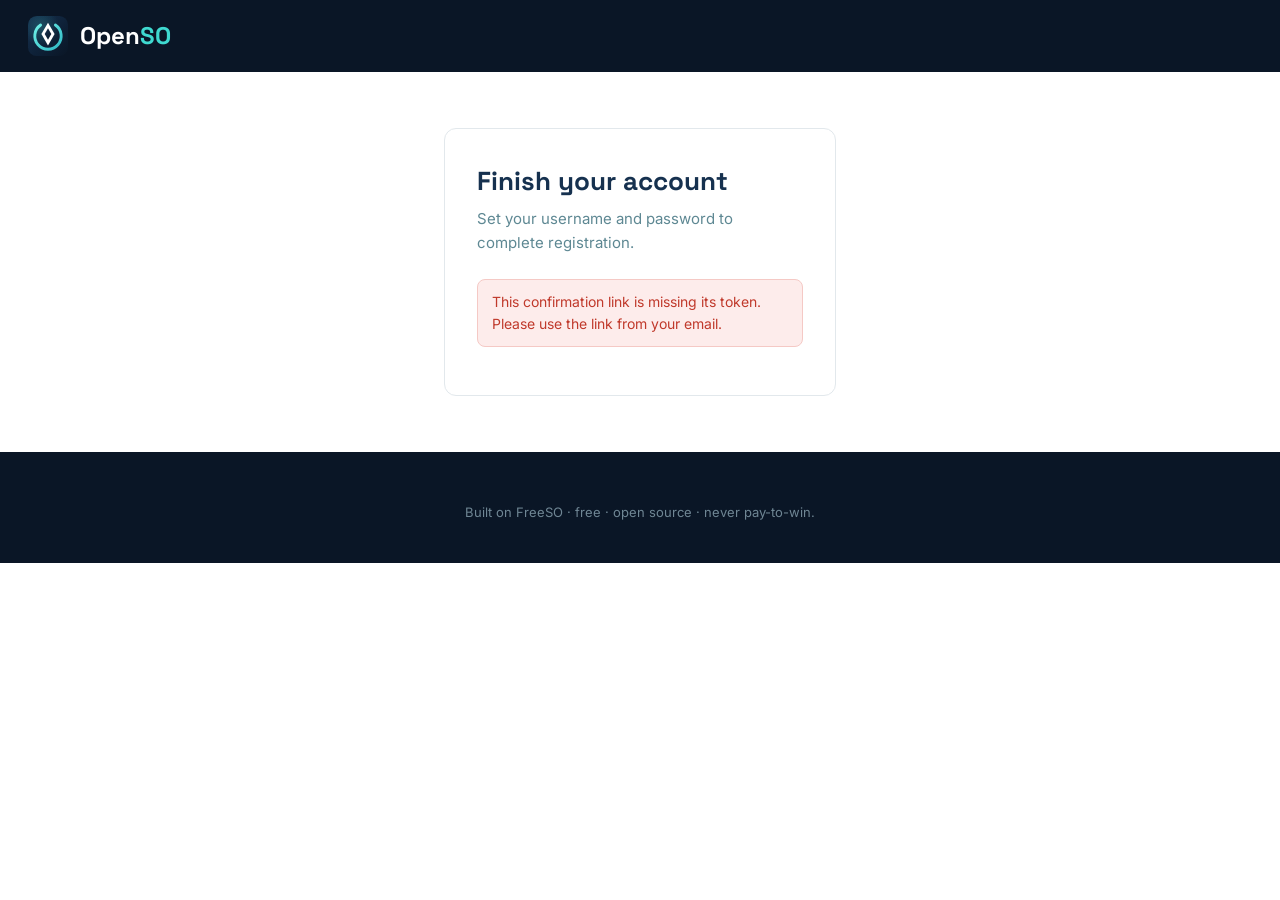
==== confirm.html @ 8fc51be3 "OpenSO website: dedicated root-layout repo + news/blog - Relocated from the prototype folder to its " ====
<!DOCTYPE html>
<html lang="en">
<head>
<meta charset="utf-8">
<meta name="viewport" content="width=device-width, initial-scale=1">
<title>Confirm your account — OpenSO</title>
<link rel="icon" href="assets/favicon-32.png" type="image/png">
<link rel="stylesheet" href="assets/styles.css">
</head>
<body>

<nav class="nav">
  <a class="brand" href="index.html">
    <img src="assets/icon.svg" alt="OpenSO logo">
    <span class="wm">Open<span class="so">SO</span></span>
  </a>
</nav>

<main class="auth-wrap">
  <div class="auth-card">
    <h1>Finish your account</h1>
    <p class="sub">Set your username and password to complete registration.</p>

    <div class="msg" id="msg"></div>

    <form id="confirm-form" novalidate>
      <div class="field">
        <label for="username">Username</label>
        <input type="text" id="username" name="username" autocomplete="username" required>
        <div class="hint">3–24 characters.</div>
      </div>
      <div class="field">
        <label for="password">Password</label>
        <input type="password" id="password" name="password" autocomplete="new-password" required>
      </div>
      <button type="submit" class="btn btn-primary btn-block" id="submit">Confirm &amp; create</button>
    </form>
  </div>
</main>

<footer class="footer">
  <div class="credit">Built on FreeSO · free · open source · never pay-to-win.</div>
</footer>

<script src="assets/openso.js"></script>
<script>
const token = opensoQuery("token");
const form = document.getElementById("confirm-form");
const msg  = document.getElementById("msg");
const btn  = document.getElementById("submit");

/* Prefill from the register step if it ran in this browser. */
const pu = sessionStorage.getItem("openso_pending_user");
const pp = sessionStorage.getItem("openso_pending_pass");
if (pu) document.getElementById("username").value = pu;
if (pp) document.getElementById("password").value = pp;

if (!token) {
  opensoMsg(msg, "error", "This confirmation link is missing its token. Please use the link from your email.");
  form.style.display = "none";
}

form.addEventListener("submit", async (e) => {
  e.preventDefault();
  opensoClear(msg);
  const username = document.getElementById("username").value.trim();
  const password = document.getElementById("password").value;
  if (!username || !password) { opensoMsg(msg,"error","Please fill in all the fields."); return; }

  btn.disabled = true; btn.textContent = "Confirming…";
  const r = await opensoPost("/userapi/registration/confirm", { username, password, token });
  if (r.ok) {
    sessionStorage.removeItem("openso_pending_user");
    sessionStorage.removeItem("openso_pending_pass");
    form.style.display = "none";
    opensoMsg(msg, "ok", "Your account is ready! Download the game and sign in to start playing.");
  } else {
    opensoMsg(msg, "error", r.message);
  }
  btn.disabled = false; btn.textContent = "Confirm & create";
});
</script>
</body>
</html>
---- assets/styles.css ----
/* OpenSO website — shared styles. Brand: navy + teal accent, Space Grotesk (logo) + Inter (UI). */
@import url('https://fonts.googleapis.com/css2?family=Inter:wght@400;500;600;700&family=Space+Grotesk:wght@600;700&display=swap');

:root{
  --accent:#3FD9D0;
  --accent-deep:#2FB8C4;
  --accent-ink:#073B3F;
  --navy-0:#16314F;
  --navy-1:#0E2138;
  --navy-2:#0A1626;
  --ink:#16314F;
  --text:#1c2b3a;
  --muted:#5E8893;
  --surface:#ffffff;
  --surface-2:#f4f7f8;
  --border:#e2e8ec;
  --danger:#c0392b;
  --success:#1d9e75;
  --radius:12px;
  --radius-sm:8px;
}

*{box-sizing:border-box}
html,body{margin:0;padding:0}
body{
  font-family:'Inter',system-ui,sans-serif;
  color:var(--text);
  background:var(--surface);
  line-height:1.6;
  -webkit-font-smoothing:antialiased;
}
a{color:var(--accent-deep);text-decoration:none}
a:hover{text-decoration:underline}

/* ---- top nav ---- */
.nav{
  display:flex;align-items:center;justify-content:space-between;
  padding:16px 28px;background:var(--navy-2);
}
.brand{display:flex;align-items:center;gap:12px}
.brand img{width:40px;height:40px}
.brand .wm{font-family:'Space Grotesk',sans-serif;font-weight:700;font-size:24px;color:#fff}
.brand .wm .so{color:var(--accent)}
.nav-links{display:flex;gap:22px;align-items:center}
.nav-links a{color:#cdd9e3;font-size:15px;font-weight:500}
.nav-links a:hover{color:#fff;text-decoration:none}
.nav-links a.cta{
  background:var(--accent);color:var(--accent-ink);
  padding:8px 16px;border-radius:var(--radius-sm);font-weight:600;
}
.nav-links a.cta:hover{filter:brightness(1.05)}

/* ---- hero ---- */
.hero{
  background:linear-gradient(140deg,var(--navy-0),var(--navy-1) 55%,var(--navy-2));
  color:#fff;text-align:center;padding:84px 24px 96px;position:relative;overflow:hidden;
}
.hero .icon{width:104px;height:104px;margin-bottom:22px}
.hero h1{
  font-family:'Space Grotesk',sans-serif;font-weight:700;
  font-size:clamp(38px,6vw,62px);margin:0 0 10px;letter-spacing:-.5px;
}
.hero h1 .so{color:var(--accent)}
.hero .tagline{font-size:13px;letter-spacing:4px;color:#8fb4c2;margin:0 0 22px;text-transform:uppercase}
.hero p.lead{font-size:19px;color:#c5d4dd;max-width:620px;margin:0 auto 32px}
.hero .btns{display:flex;gap:14px;justify-content:center;flex-wrap:wrap}

.btn{
  display:inline-block;font-weight:600;font-size:16px;
  padding:13px 26px;border-radius:var(--radius-sm);cursor:pointer;border:none;
  font-family:inherit;transition:filter .15s,transform .05s;
}
.btn:hover{text-decoration:none;filter:brightness(1.06)}
.btn:active{transform:scale(.99)}
.btn-primary{background:var(--accent);color:var(--accent-ink)}
.btn-ghost{background:rgba(255,255,255,.08);color:#fff;border:1px solid rgba(255,255,255,.25)}
.btn-block{display:block;width:100%;text-align:center}

/* ---- sections ---- */
.section{max-width:1040px;margin:0 auto;padding:64px 24px}
.section h2{
  font-family:'Inter',sans-serif;font-weight:700;font-size:30px;color:var(--ink);
  text-align:center;margin:0 0 8px;
}
.section .sub{text-align:center;color:var(--muted);max-width:640px;margin:0 auto 40px}
.grid{display:grid;grid-template-columns:repeat(auto-fit,minmax(240px,1fr));gap:20px}
.card{
  background:var(--surface);border:1px solid var(--border);border-radius:var(--radius);
  padding:24px;
}
.card h3{margin:0 0 8px;font-size:18px;font-weight:600;color:var(--ink)}
.card p{margin:0;color:var(--muted);font-size:15px}
.pill{display:inline-block;background:#e9faf8;color:var(--accent-ink);font-size:13px;
  font-weight:600;padding:4px 12px;border-radius:20px;margin-bottom:14px}

/* ---- forms / auth ---- */
.auth-wrap{max-width:440px;margin:56px auto;padding:0 24px}
.auth-card{background:var(--surface);border:1px solid var(--border);border-radius:var(--radius);padding:32px}
.auth-card h1{font-family:'Space Grotesk',sans-serif;font-size:26px;margin:0 0 4px;color:var(--ink)}
.auth-card .sub{color:var(--muted);margin:0 0 24px;font-size:15px}
.field{margin-bottom:16px}
.field label{display:block;font-size:14px;font-weight:600;color:var(--ink);margin-bottom:6px}
.field input{
  width:100%;padding:11px 13px;border:1px solid var(--border);border-radius:var(--radius-sm);
  font-family:inherit;font-size:15px;background:#fff;color:var(--text);
}
.field input:focus{outline:none;border-color:var(--accent-deep);box-shadow:0 0 0 3px rgba(63,217,208,.18)}
.field .hint{font-size:12px;color:var(--muted);margin-top:5px}
.msg{padding:11px 14px;border-radius:var(--radius-sm);font-size:14px;margin-bottom:16px;display:none}
.msg.show{display:block}
.msg.error{background:#fdeceb;color:var(--danger);border:1px solid #f5c9c5}
.msg.ok{background:#e7f7f1;color:var(--success);border:1px solid #b9e6d6}
.auth-foot{text-align:center;margin-top:18px;font-size:14px;color:var(--muted)}

/* ---- download list ---- */
.dl-list{display:grid;grid-template-columns:repeat(auto-fit,minmax(220px,1fr));gap:16px;margin-top:8px}
.dl{display:flex;align-items:center;gap:14px;border:1px solid var(--border);border-radius:var(--radius);padding:18px}
.dl .os{font-weight:600;color:var(--ink)}
.dl .meta{font-size:13px;color:var(--muted)}

/* ---- footer ---- */
.footer{background:var(--navy-2);color:#9fb2bf;text-align:center;padding:40px 24px;font-size:14px}
.footer a{color:#cdd9e3}
.footer .credit{margin-top:10px;font-size:13px;color:#6f8694}

.steps{counter-reset:s;max-width:640px;margin:0 auto}
.steps li{margin-bottom:14px;color:var(--text)}

/* ---- news / blog ---- */
.subhero{background:linear-gradient(140deg,var(--navy-0),var(--navy-1) 55%,var(--navy-2));color:#fff;text-align:center;padding:54px 24px}
.subhero h1{font-family:'Space Grotesk',sans-serif;font-weight:700;font-size:clamp(30px,5vw,46px);margin:0 0 8px}
.subhero p{color:#c5d4dd;margin:0;font-size:17px}
.news-list{display:grid;grid-template-columns:repeat(auto-fit,minmax(300px,1fr));gap:20px}
.news-card{display:block;border:1px solid var(--border);border-radius:var(--radius);overflow:hidden;background:var(--surface);color:inherit;transition:transform .08s,box-shadow .15s}
.news-card:hover{text-decoration:none;transform:translateY(-2px);box-shadow:0 8px 24px rgba(16,49,79,.08)}
.news-thumb{height:150px;background-size:cover;background-position:center;background-color:var(--surface-2)}
.news-body{padding:20px}
.news-body h3{margin:6px 0 8px;font-size:19px;color:var(--ink)}
.news-body p{margin:0 0 12px;color:var(--muted);font-size:15px}
.news-meta{font-size:13px;color:var(--accent-deep);font-weight:600;letter-spacing:.3px}
.tag{display:inline-block;background:#e9faf8;color:var(--accent-ink);font-size:12px;font-weight:600;padding:3px 10px;border-radius:14px;margin-right:6px}
.post{max-width:760px}
.post .back{display:inline-block;margin-bottom:18px;font-weight:600}
.post-title{font-family:'Space Grotesk',sans-serif;font-size:clamp(28px,4vw,40px);color:var(--ink);margin:8px 0 22px}
.post-content{font-size:17px;color:var(--text)}
.post-content h2{font-size:24px;color:var(--ink);margin:32px 0 10px}
.post-content h3{font-size:20px;color:var(--ink);margin:26px 0 8px}
.post-content p{margin:0 0 16px}
.post-content img{max-width:100%;border-radius:var(--radius)}
.post-content pre{background:var(--navy-2);color:#dbe7ee;padding:16px;border-radius:var(--radius-sm);overflow:auto;font-size:14px}
.post-content code{background:var(--surface-2);padding:2px 6px;border-radius:4px;font-size:.9em}
.post-content pre code{background:none;padding:0}
.post-content blockquote{border-left:3px solid var(--accent);margin:0 0 16px;padding:4px 16px;color:var(--muted)}
.post-content ul,.post-content ol{margin:0 0 16px;padding-left:22px}
.post-content a{color:var(--accent-deep);text-decoration:underline}
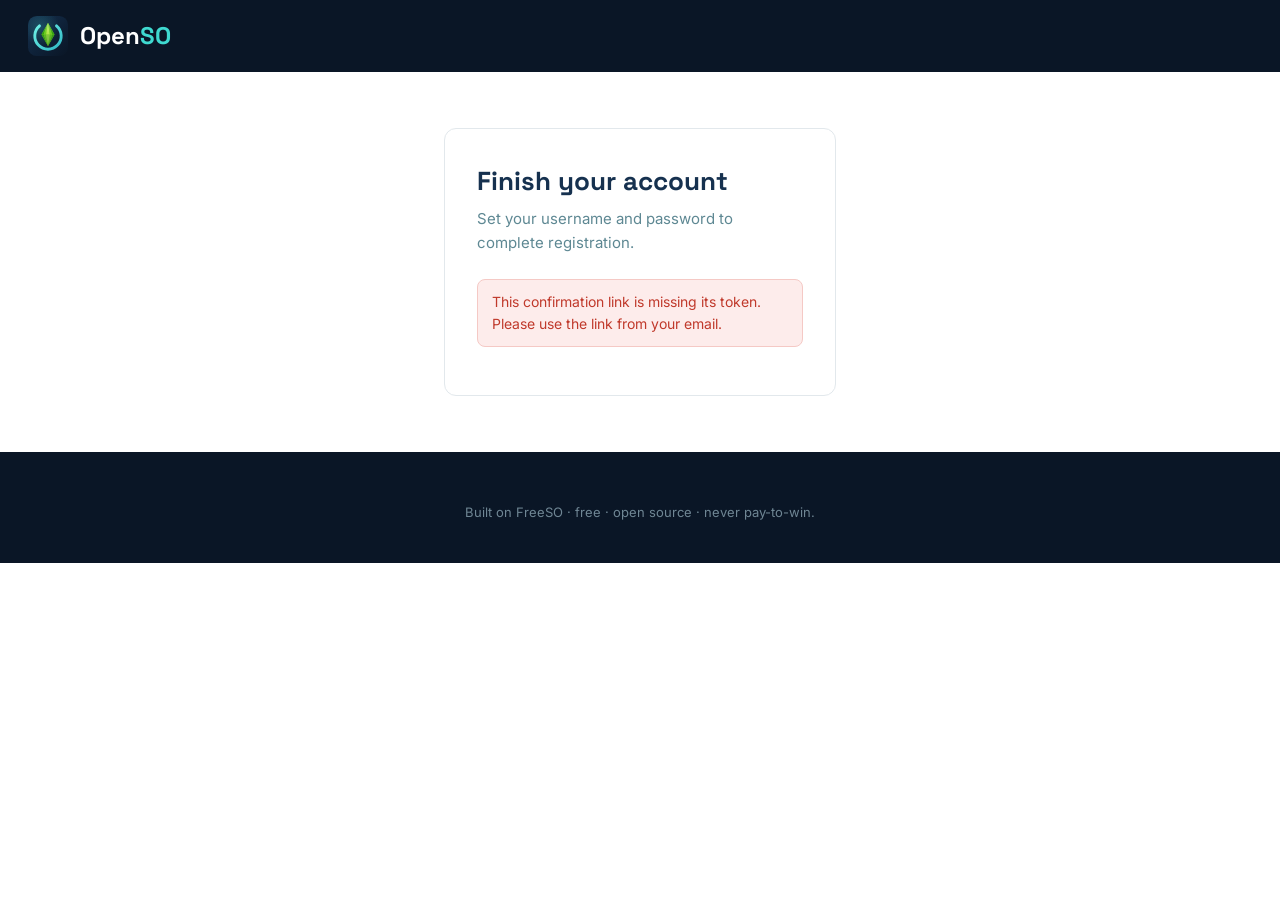
==== commit c5708abb: "Force favicon refresh to the new plumbob mark The favicon files were already updated, but browsers c" ====
--- a/confirm.html
+++ b/confirm.html
@@ -4,7 +4,7 @@
 <meta charset="utf-8">
 <meta name="viewport" content="width=device-width, initial-scale=1">
 <title>Confirm your account — OpenSO</title>
-<link rel="icon" href="assets/favicon-32.png" type="image/png">
+<link rel="icon" href="assets/favicon-32.png?v=2" type="image/png">
 <link rel="stylesheet" href="assets/styles.css">
 </head>
 <body>
@@ -49,12 +49,6 @@
 const msg  = document.getElementById("msg");
 const btn  = document.getElementById("submit");
 
-/* Prefill from the register step if it ran in this browser. */
-const pu = sessionStorage.getItem("openso_pending_user");
-const pp = sessionStorage.getItem("openso_pending_pass");
-if (pu) document.getElementById("username").value = pu;
-if (pp) document.getElementById("password").value = pp;
-
 if (!token) {
   opensoMsg(msg, "error", "This confirmation link is missing its token. Please use the link from your email.");
   form.style.display = "none";
@@ -70,8 +64,6 @@
   btn.disabled = true; btn.textContent = "Confirming…";
   const r = await opensoPost("/userapi/registration/confirm", { username, password, token });
   if (r.ok) {
-    sessionStorage.removeItem("openso_pending_user");
-    sessionStorage.removeItem("openso_pending_pass");
     form.style.display = "none";
     opensoMsg(msg, "ok", "Your account is ready! Download the game and sign in to start playing.");
   } else {
